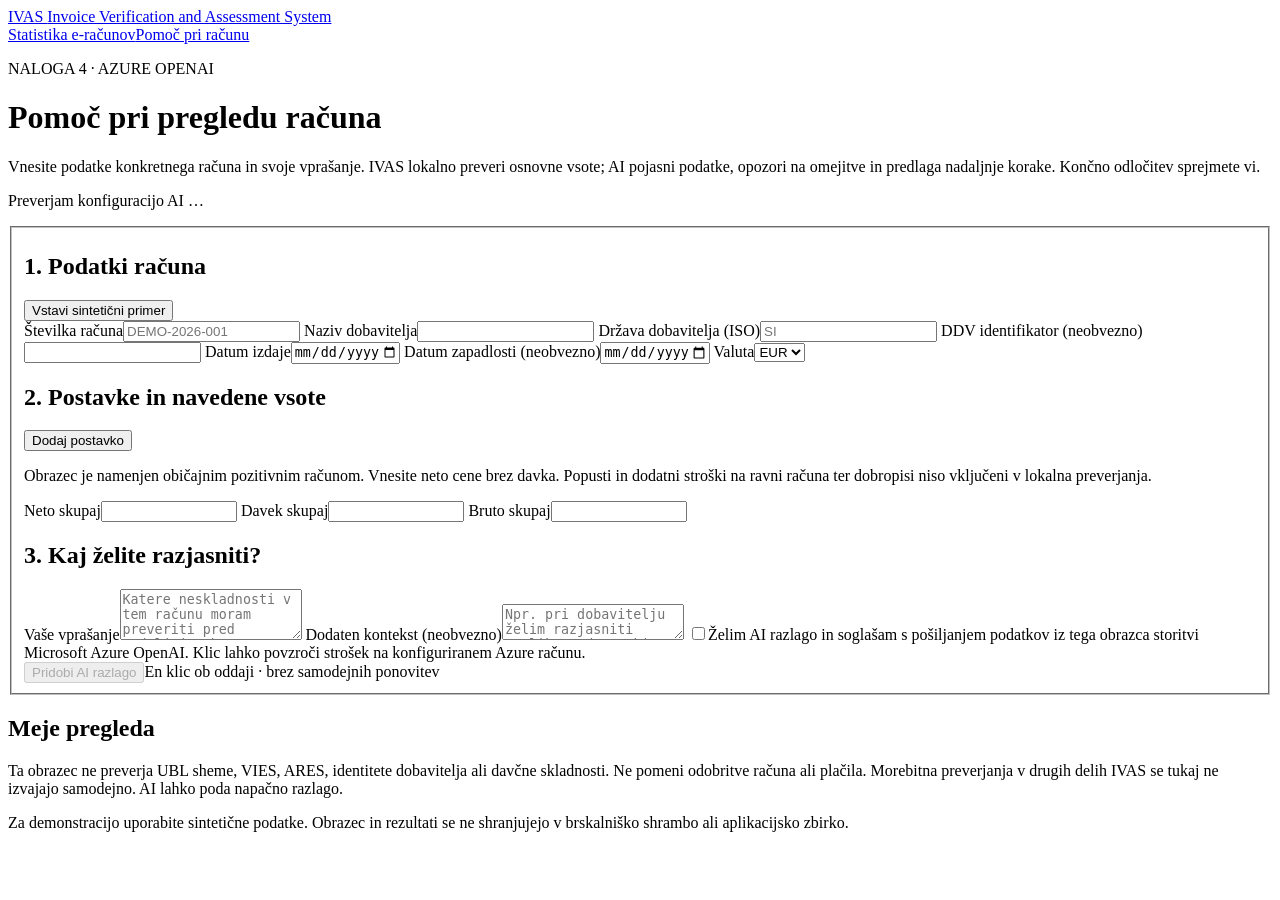
==== src/main/resources/static/invoice-advice.html @ 325dd592 "code - Naloga4: Add opt-in Azure invoice advice with structured JSON" ====
<!doctype html>
<html lang="sl">
<head>
  <meta charset="utf-8"><meta name="viewport" content="width=device-width, initial-scale=1">
  <title>IVAS | Pomoč pri pregledu računa</title>
  <link rel="stylesheet" href="/css/statistics.css"><link rel="stylesheet" href="/css/invoice-advice.css">
  <script defer src="/js/invoice-advice.js"></script>
</head>
<body>
<header><a class="brand" href="/">IVAS <span>Invoice Verification and Assessment System</span></a><nav aria-label="Glavna navigacija"><a href="/">Statistika e-računov</a><a href="/invoice-advice.html" aria-current="page">Pomoč pri računu</a></nav></header>
<main>
  <p class="eyebrow">NALOGA 4 · AZURE OPENAI</p><h1>Pomoč pri pregledu računa</h1>
  <p class="intro">Vnesite podatke konkretnega računa in svoje vprašanje. IVAS lokalno preveri osnovne vsote; AI pojasni podatke, opozori na omejitve in predlaga nadaljnje korake. Končno odločitev sprejmete vi.</p>
  <p id="ai-configuration" class="notice" role="status">Preverjam konfiguracijo AI …</p>
  <form id="invoice-form">
    <fieldset id="invoice-fields">
      <section class="panel"><div class="section-title"><h2>1. Podatki računa</h2><button type="button" id="sample" class="secondary">Vstavi sintetični primer</button></div>
        <div class="form-grid">
          <label>Številka računa<input name="invoiceNumber" required maxlength="100" autocomplete="off" placeholder="DEMO-2026-001"></label>
          <label>Naziv dobavitelja<input name="supplierName" required maxlength="200" autocomplete="off"></label>
          <label>Država dobavitelja (ISO)<input name="supplierCountry" required minlength="2" maxlength="2" pattern="[A-Za-z]{2}" placeholder="SI" autocomplete="off"></label>
          <label>DDV identifikator (neobvezno)<input name="supplierVatId" maxlength="40" autocomplete="off"></label>
          <label>Datum izdaje<input name="issueDate" type="date" required min="1900-01-01" max="2100-12-31"></label>
          <label>Datum zapadlosti (neobvezno)<input name="dueDate" type="date" min="1900-01-01" max="2100-12-31"></label>
          <label>Valuta<select name="currency"><option>EUR</option><option>CZK</option><option>USD</option><option>GBP</option><option>CHF</option><option>PLN</option></select></label>
        </div>
      </section>
      <section class="panel"><div class="section-title"><h2>2. Postavke in navedene vsote</h2><button type="button" id="add-item" class="secondary">Dodaj postavko</button></div>
        <p>Obrazec je namenjen običajnim pozitivnim računom. Vnesite neto cene brez davka. Popusti in dodatni stroški na ravni računa ter dobropisi niso vključeni v lokalna preverjanja.</p>
        <div id="invoice-items"></div>
        <div class="form-grid totals">
          <label>Neto skupaj<input name="netTotal" type="number" min="0" max="1000000000" step="0.01" required></label>
          <label>Davek skupaj<input name="taxTotal" type="number" min="0" max="1000000000" step="0.01" required></label>
          <label>Bruto skupaj<input name="grossTotal" type="number" min="0" max="1000000000" step="0.01" required></label>
        </div>
      </section>
      <section class="panel"><h2>3. Kaj želite razjasniti?</h2>
        <label>Vaše vprašanje<textarea name="question" rows="3" required maxlength="1200" placeholder="Katere neskladnosti v tem računu moram preveriti pred nadaljnjo obravnavo?"></textarea></label>
        <label>Dodaten kontekst (neobvezno)<textarea name="notes" rows="2" maxlength="1200" placeholder="Npr. pri dobavitelju želim razjasniti razliko med zneski."></textarea></label>
        <label class="consent"><input name="consent" type="checkbox" required><span>Želim AI razlago in soglašam s pošiljanjem podatkov iz tega obrazca storitvi Microsoft Azure OpenAI. Klic lahko povzroči strošek na konfiguriranem Azure računu.</span></label>
        <div class="submit-row"><button id="request-advice" type="submit" disabled>Pridobi AI razlago</button><span class="hint">En klic ob oddaji · brez samodejnih ponovitev</span></div>
      </section>
    </fieldset>
  </form>
  <p id="advice-status" role="status" aria-live="polite"></p>
  <section id="advice-results" hidden aria-label="Rezultat pregleda">
    <section class="panel"><h2>Lokalna preverjanja</h2><p>Izračunano z BigDecimal. Ujemanje vsot ne potrjuje pravne ali davčne veljavnosti.</p><ul id="local-checks" class="check-list"></ul></section>
    <section class="panel ai-result"><p class="eyebrow">AI RAZLAGA · INFORMATIVNO</p><h2>Povzetek</h2><p id="ai-summary"></p><h3>Opažanja</h3><ul id="ai-observations"></ul><h3>Predlagani nadaljnji koraki</h3><ul id="ai-actions"></ul><h3>Manjkajoče informacije</h3><ul id="ai-missing"></ul><p id="ai-metadata" class="hint"></p></section>
    <details class="panel"><summary>Strukturirani rezultat JSON</summary><pre id="advice-json"></pre><button type="button" id="download-json" class="secondary">Prenesi JSON</button></details>
  </section>
  <aside class="note"><h2>Meje pregleda</h2><p>Ta obrazec ne preverja UBL sheme, VIES, ARES, identitete dobavitelja ali davčne skladnosti. Ne pomeni odobritve računa ali plačila. Morebitna preverjanja v drugih delih IVAS se tukaj ne izvajajo samodejno. AI lahko poda napačno razlago.</p><p>Za demonstracijo uporabite sintetične podatke. Obrazec in rezultati se ne shranjujejo v brskalniško shrambo ali aplikacijsko zbirko.</p></aside>
</main>
</body>
</html>
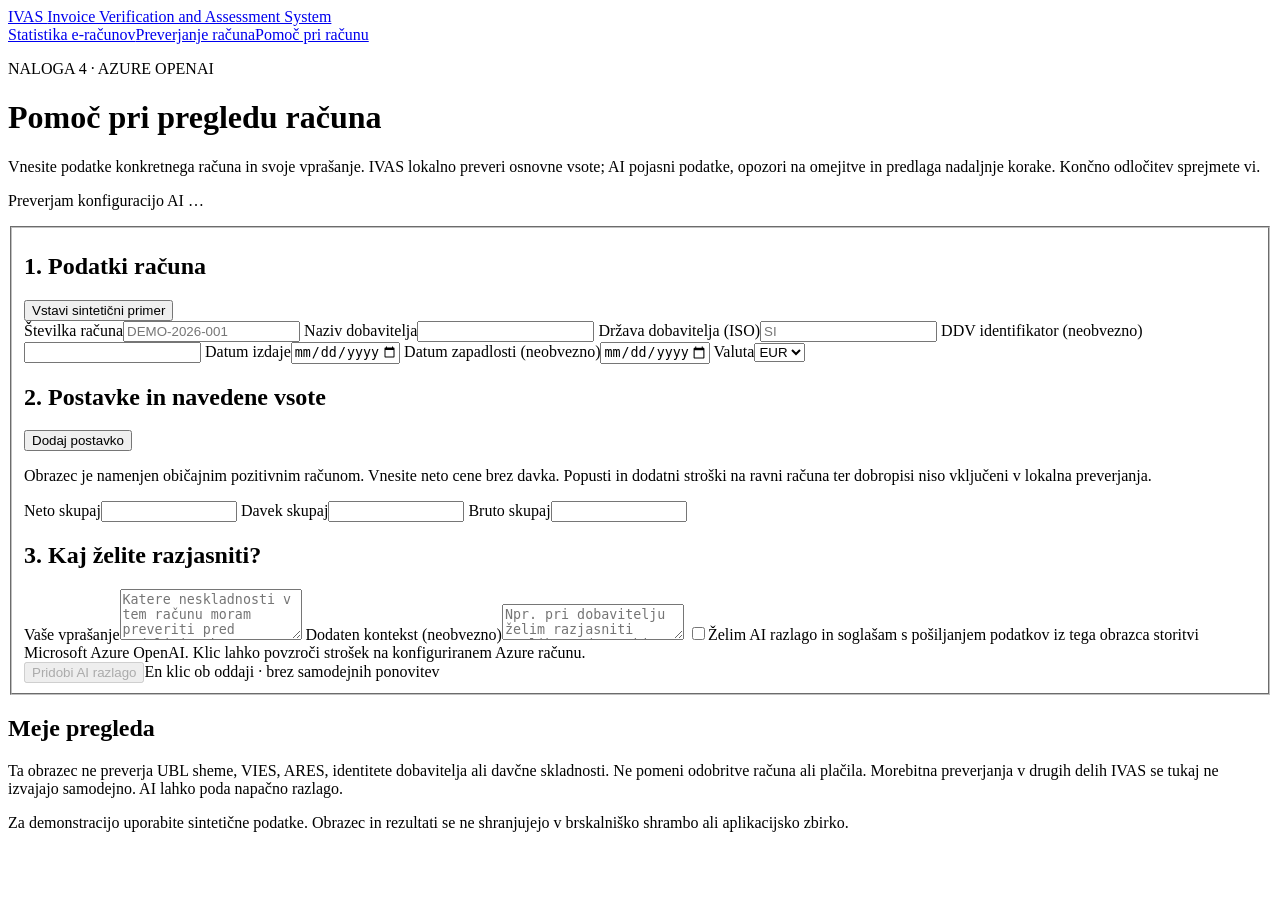
==== commit 426f6643: "code - Naloga5: Add gRPC invoice verification and streaming interface" ====
--- a/src/main/resources/static/invoice-advice.html
+++ b/src/main/resources/static/invoice-advice.html
@@ -7,7 +7,7 @@
   <script defer src="/js/invoice-advice.js"></script>
 </head>
 <body>
-<header><a class="brand" href="/">IVAS <span>Invoice Verification and Assessment System</span></a><nav aria-label="Glavna navigacija"><a href="/">Statistika e-računov</a><a href="/invoice-advice.html" aria-current="page">Pomoč pri računu</a></nav></header>
+<header><a class="brand" href="/">IVAS <span>Invoice Verification and Assessment System</span></a><nav aria-label="Glavna navigacija"><a href="/">Statistika e-računov</a><a href="/invoice-verification.html">Preverjanje računa</a><a href="/invoice-advice.html" aria-current="page">Pomoč pri računu</a></nav></header>
 <main>
   <p class="eyebrow">NALOGA 4 · AZURE OPENAI</p><h1>Pomoč pri pregledu računa</h1>
   <p class="intro">Vnesite podatke konkretnega računa in svoje vprašanje. IVAS lokalno preveri osnovne vsote; AI pojasni podatke, opozori na omejitve in predlaga nadaljnje korake. Končno odločitev sprejmete vi.</p>
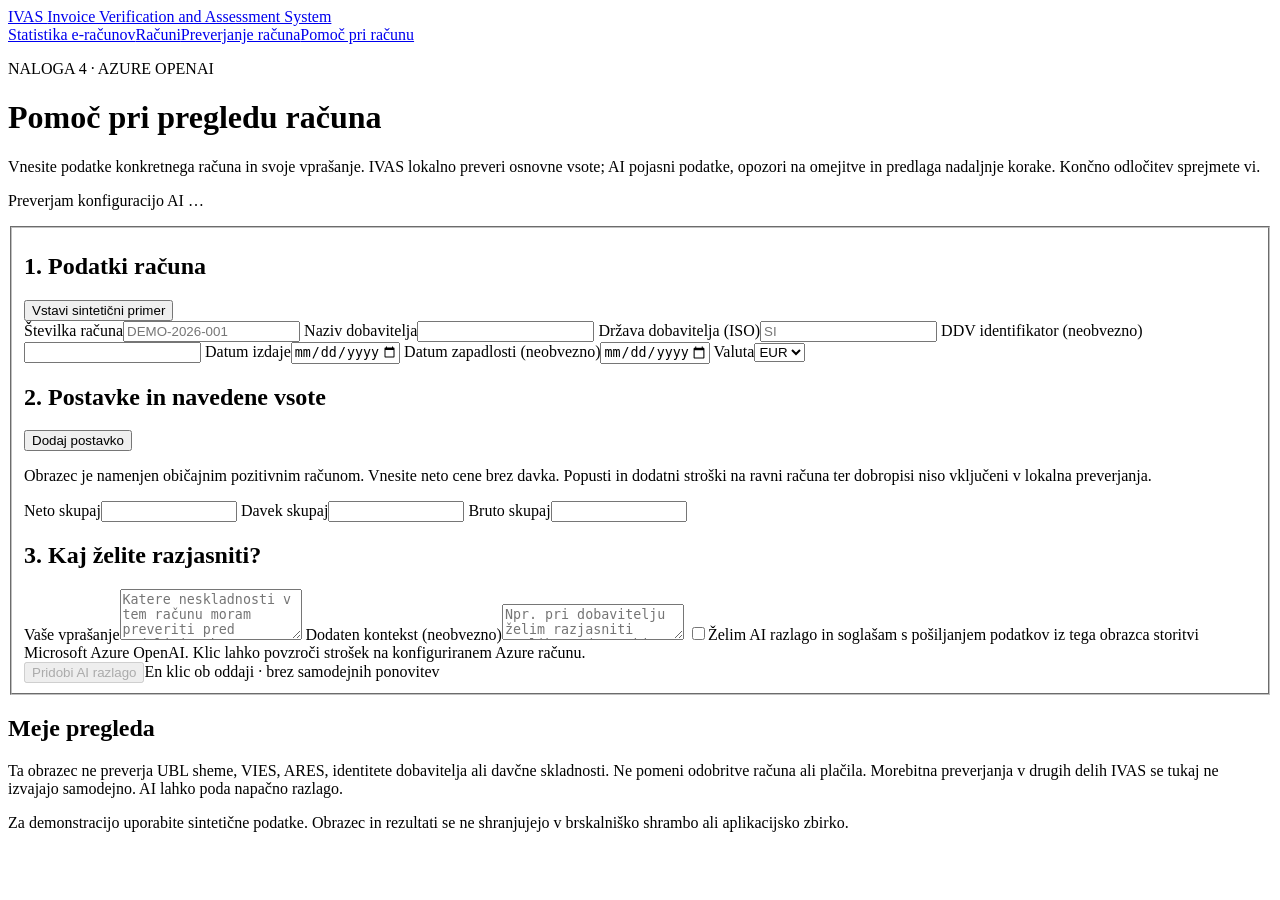
==== commit f0f91ff3: "code - Naloga6: Add persistent invoices and workflow interface" ====
--- a/src/main/resources/static/invoice-advice.html
+++ b/src/main/resources/static/invoice-advice.html
@@ -7,7 +7,7 @@
   <script defer src="/js/invoice-advice.js"></script>
 </head>
 <body>
-<header><a class="brand" href="/">IVAS <span>Invoice Verification and Assessment System</span></a><nav aria-label="Glavna navigacija"><a href="/">Statistika e-računov</a><a href="/invoice-verification.html">Preverjanje računa</a><a href="/invoice-advice.html" aria-current="page">Pomoč pri računu</a></nav></header>
+<header><a class="brand" href="/">IVAS <span>Invoice Verification and Assessment System</span></a><nav aria-label="Glavna navigacija"><a href="/">Statistika e-računov</a><a href="/invoices.html">Računi</a><a href="/invoice-verification.html">Preverjanje računa</a><a href="/invoice-advice.html" aria-current="page">Pomoč pri računu</a></nav></header>
 <main>
   <p class="eyebrow">NALOGA 4 · AZURE OPENAI</p><h1>Pomoč pri pregledu računa</h1>
   <p class="intro">Vnesite podatke konkretnega računa in svoje vprašanje. IVAS lokalno preveri osnovne vsote; AI pojasni podatke, opozori na omejitve in predlaga nadaljnje korake. Končno odločitev sprejmete vi.</p>
